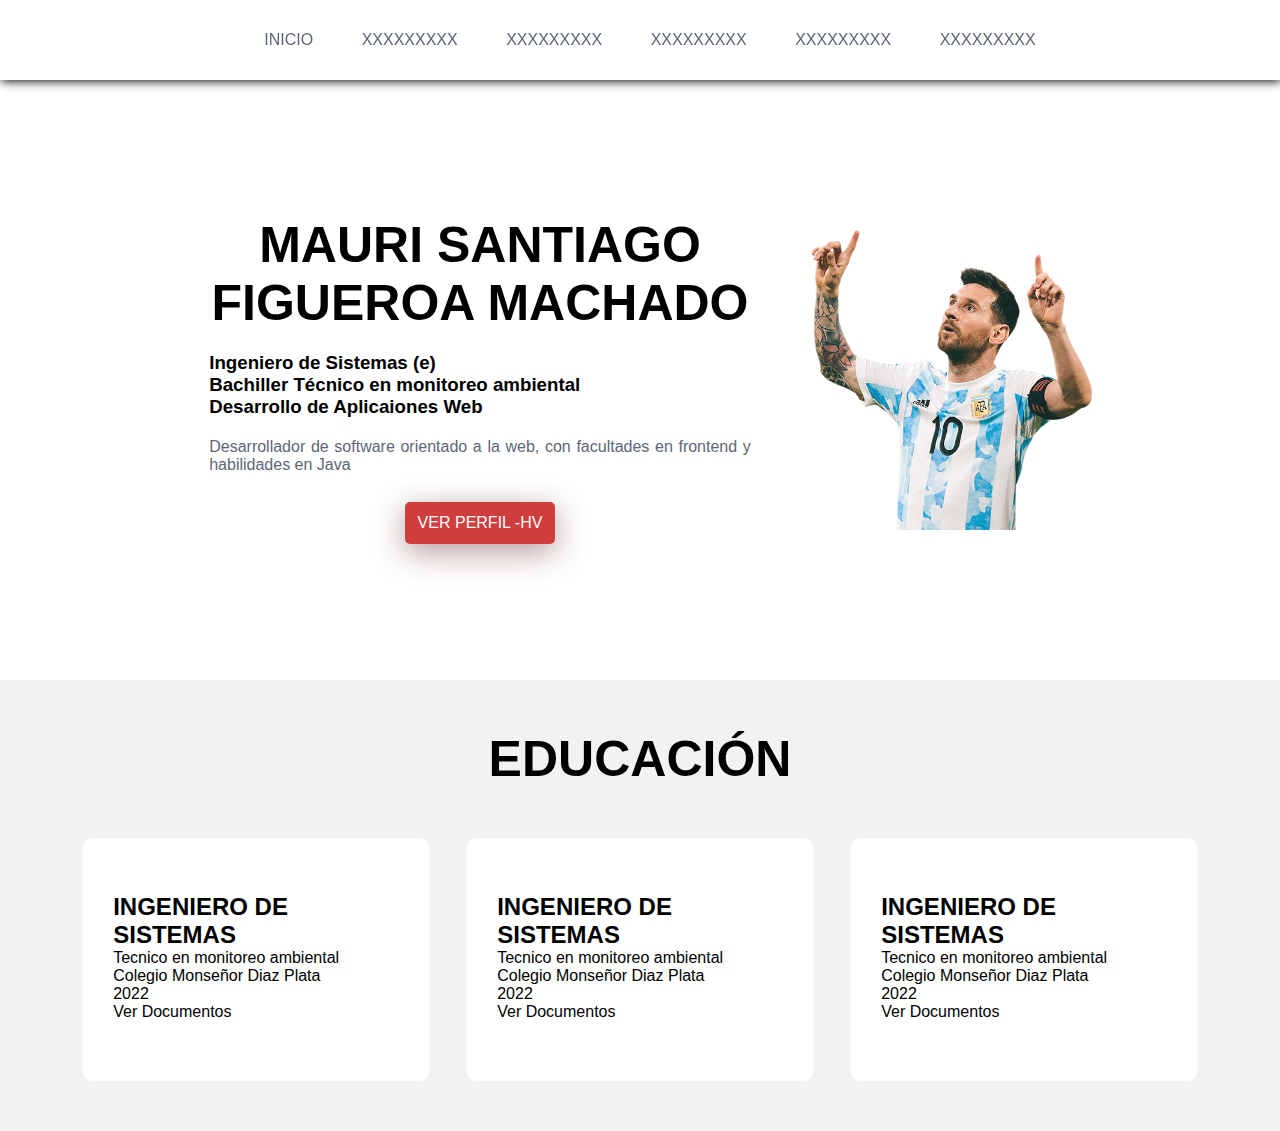
==== index.html @ 7d508437 "Modified index.html" ====
<!DOCTYPE html>
<html lang="en">

<head>
    <meta charset="UTF-8">
    <meta name="title" content="Hoja de vida, Curriculum Vitae, Santiago Figueroa, Perfil Profesional">
    <meta name="Keywords"
        content="Curriculum, Hoja de vida, CV, HV, perfil, Ingeniero de Sistemas, Developer, Desarrollador web">
    <meta name="description" content="Portal para conocer la hoja de vida del Ingeniero Santiago Figueroa">
    <link rel="author" href="https://www.linkedin.com/in/mauri-santiago-188aa72b7/">
    <link rel="stylesheet" href="css/style.css">
    <link rel="icon" href="img/messi.png" type="image/png">
    <title>Santiago Figueroa - Curriculum</title>
</head>

<body>
    <!-- BARRA DE NAVEGACIÓN  -->
    <header id="inicio">
        <nav>
            <section class="contenedor nav">
                <div class="enlaces-header">
                    <a href="#inicio">INICIO</a>
                    <a href="#">XXXXXXXXX</a>
                    <a href="#">XXXXXXXXX</a>
                    <a href="#">XXXXXXXXX</a>
                    <a href="#">XXXXXXXXX</a>
                    <a href="#">XXXXXXXXX</a>
                </div>
                <div class="hamburguer">

                </div>
            </section>
        </nav>
        <div class="contenedor">
            <section class="contenido-header">
                <section class="textos-header">
                    <h1>MAURI SANTIAGO FIGUEROA MACHADO</h1>
                    <div class="titulospro">
                        <h3>Ingeniero de Sistemas (e)</h3>
                        <h3>Bachiller Técnico en monitoreo ambiental</h3>
                        <h3>Desarrollo de Aplicaiones Web</h3>
                    </div>
                    <p>Desarrollador de software orientado a la web, con facultades en frontend y habilidades en Java
                    </p>
                    <a href="#" target="_blank">Ver perfil -HV</a>
                </section>
                <img src="img/messi.png" alt="foto de perfil">
            </section>
        </div>
    </header>
    <!-- SECTION EDUCATION -->
    <section id="educacion" class="educacion">
        <div class="contenedor">
            <div class="content-educacion">
                <div class="title">
                    <h1>EDUCACIÓN</h1>
                </div>
                <div class="articulo">
                    <i></i>
                    <h3>Ingeniero de Sistemas</h3>
                    <p>Tecnico en monitoreo ambiental</p>
                    <p>Colegio Monseñor Diaz Plata</p>
                    <p>2022</p>
                    <a href="#" target="_blank">Ver Documentos</a>
                </div>
                <div class="articulo">
                    <i></i>
                    <h3>Ingeniero de Sistemas</h3>
                    <p>Tecnico en monitoreo ambiental</p>
                    <p>Colegio Monseñor Diaz Plata</p>
                    <p>2022</p>
                    <a href="#" target="_blank">Ver Documentos</a>
                </div>
                <div class="articulo">
                    <i></i>
                    <h3>Ingeniero de Sistemas</h3>
                    <p>Tecnico en monitoreo ambiental</p>
                    <p>Colegio Monseñor Diaz Plata</p>
                    <p>2022</p>
                    <a href="#" target="_blank">Ver Documentos</a>
                </div>
            </div>
        </div>
    </section>
</body>

</html>
---- css/style.css ----
@import url('https://fonts.googleapis.com/css2?family=Roboto+Condensed:ital,wght@0,100..900;1,100..900&display=swap');
* {
    margin: 0;
    padding: 0;
    box-sizing: border-box;
}

body{
    font-family: 'Roboto', sans-serif;
}

h1{
    font-size: 50px;
}

.contenedor{
    width: 90%;
    max-width: 1400px;
    margin: auto;
    overflow: hidden;
}

header::before{
    content: "";
    display: block;
    margin-bottom: 80px;
}

/* ############################ MENÚ DE NAVEGACIÓN ######################## */
nav{
    width: 100%;
    height: 80px;
    background-color: #ffffff;
    border-bottom: 1px solid transparent;
    box-shadow: 1px 1px 10px 0 rgba(0, 0, .2);
    position: fixed;
    top: 0;
    z-index: 100;
}

.nav{
    display: flex;
    height: 80px;
    width: 100%;
    align-items: center;
}

.enlaces-header{
    font-weight: 300;
    margin: auto;
    transition: all ease-in-out .6s;
}

.nav .enlaces-header a{
    color: #5D6678;
    text-decoration: none;
    margin-left: 20px;
    padding: 12px;
    border-radius: 10px;
}

.nav .enlaces-header a:hover{
    color: #FFF;
    background-color: #d03d3d;
    border-color: #d03d3d;
    transition: all ease-in-out .6s;
}

.titulospro{
    text-align: left;
    margin: 20px 0;
}

.contenido-header{
    width: 80%;
    height: 600px;
    display: flex;
    justify-content: space-between;
    align-items: center;
    text-align: center;
    margin: 0 auto;
}

.contenido-header > img {
    width: 300px;
    height: 300px;
    animation: ease-in animacion 0.5s;
    margin-left: 50px;
}

@keyframes animacion{
    0%{
        transform: scale(0);
    }
    100%{
        transform: scale(1);
    }
}

.textos-header{
    margin: 0 0 0 30px;
}

.contenido-header p{
    font-weight: 300;
    margin-top: 14px;
    color: #5d6678;
    text-align: justify;
}

.contenido-header a{
    margin: 28px 0 0 0;
    width: 150px;
    display: inline-block;
    background-color: #d03d3d;
    text-align: center;
    color: white;
    padding: 12px 0;
    text-decoration: none;
    font-weight: 400;
    text-transform: uppercase;
    font-size: 16px;
    border-radius: 5px;
    box-shadow: 0 8px 32px rgba(97, 31, 31, 0.46); 
}

/* ############################ SECTION EDUCACIÓN ######################## */
.title{
    margin-top: 50px;
    display: block;
    width: 100%;
    text-align: center;
}

.educacion{
    background-color: #f2f2f2;
}

.content-educacion{
    display: flex;
    flex-wrap: wrap;
    margin-bottom: 50px;
    justify-content: space-around;
}

.articulo{
    width: 30%;
    background-color: #fff;
    margin-top: 50px;
    border-radius: 10px;
    padding: 45px 30px 60px 30px;
    transition: all ease-in-out .5s;
}

.articulo:hover{
    box-shadow: 0 4px 10px rgba(17, 29, 48, 26);
    color: #fff;
    background-color: #d03d3d;
    transition: .5s;
}

/* el signo > es para que aplique directamente al hijo [selector descentente hijo] */
.articulo > h3{
    font-size: 24px;
    margin-top: 10px;
    text-transform: uppercase;
}

.articulo > a{
    text-decoration: none;
    color : #000;
}

.articulo > a:hover{
    color: #fff;
    transition: .5s;
}
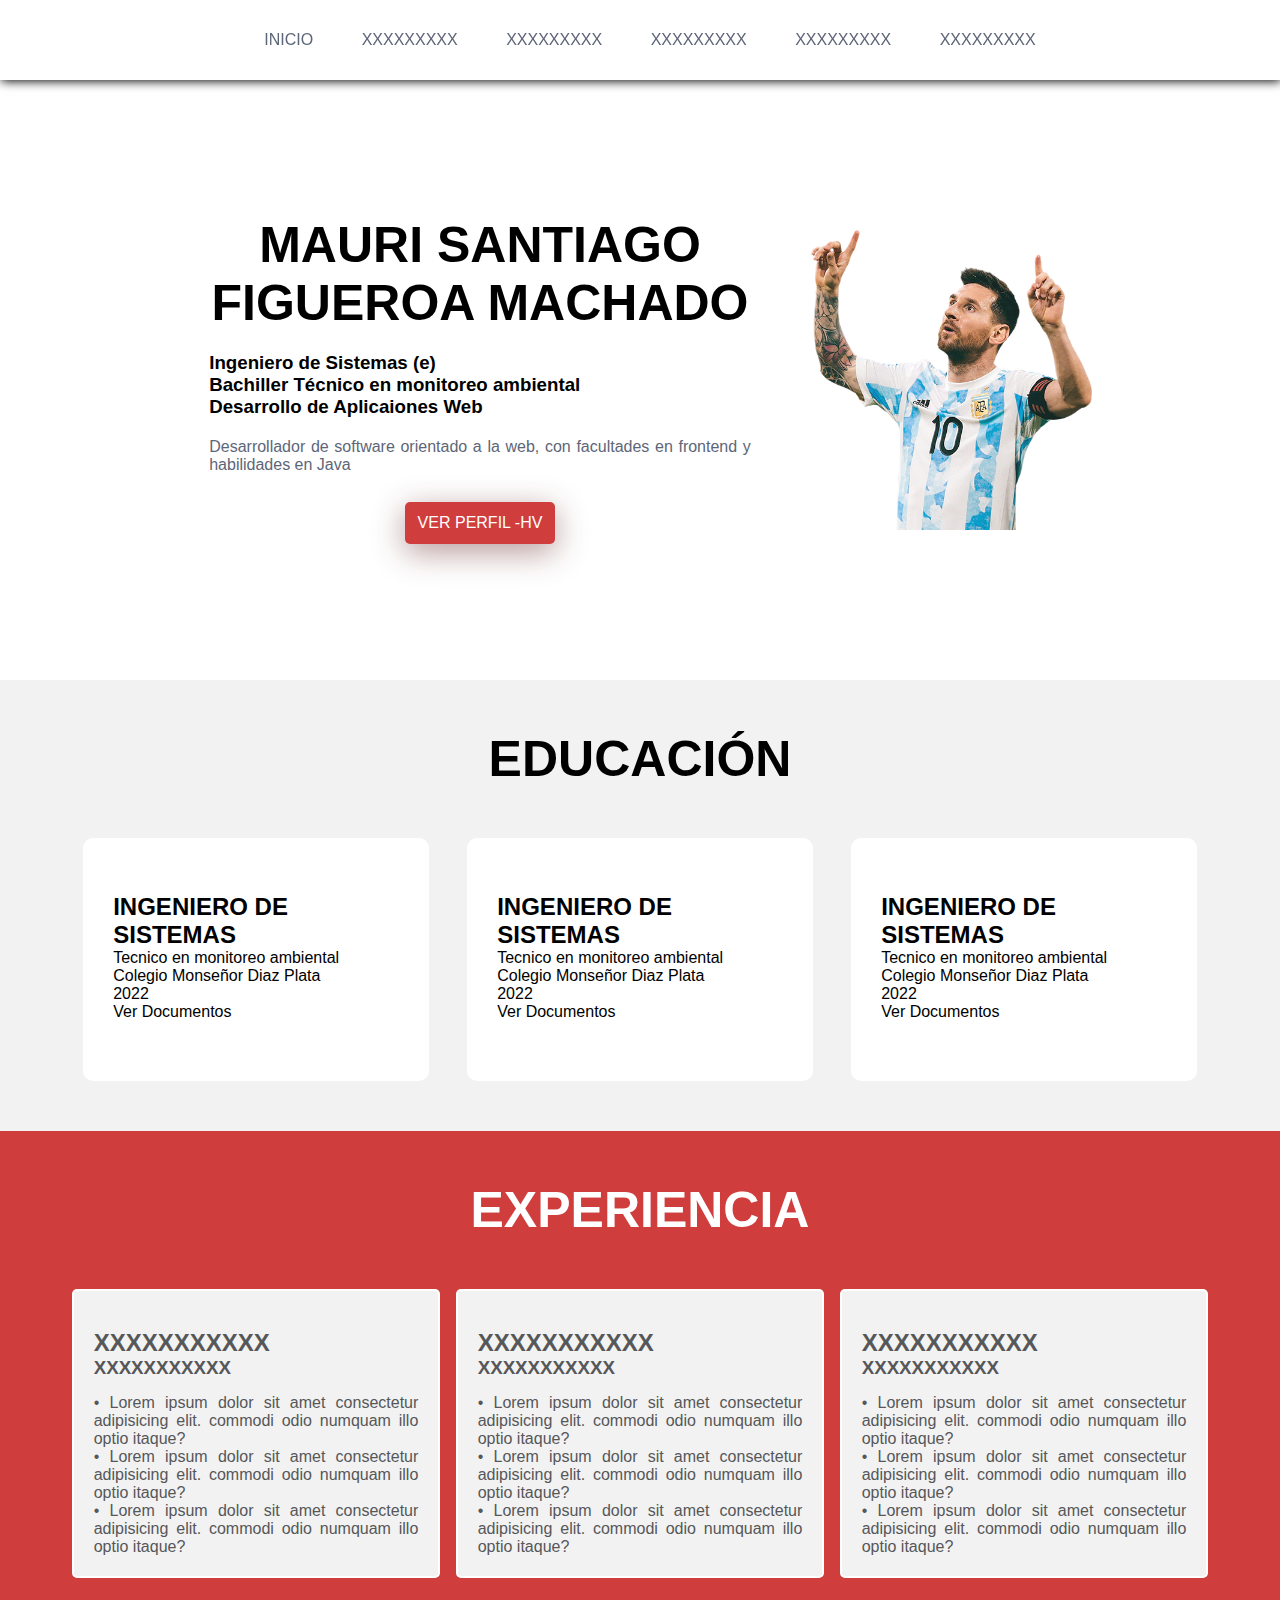
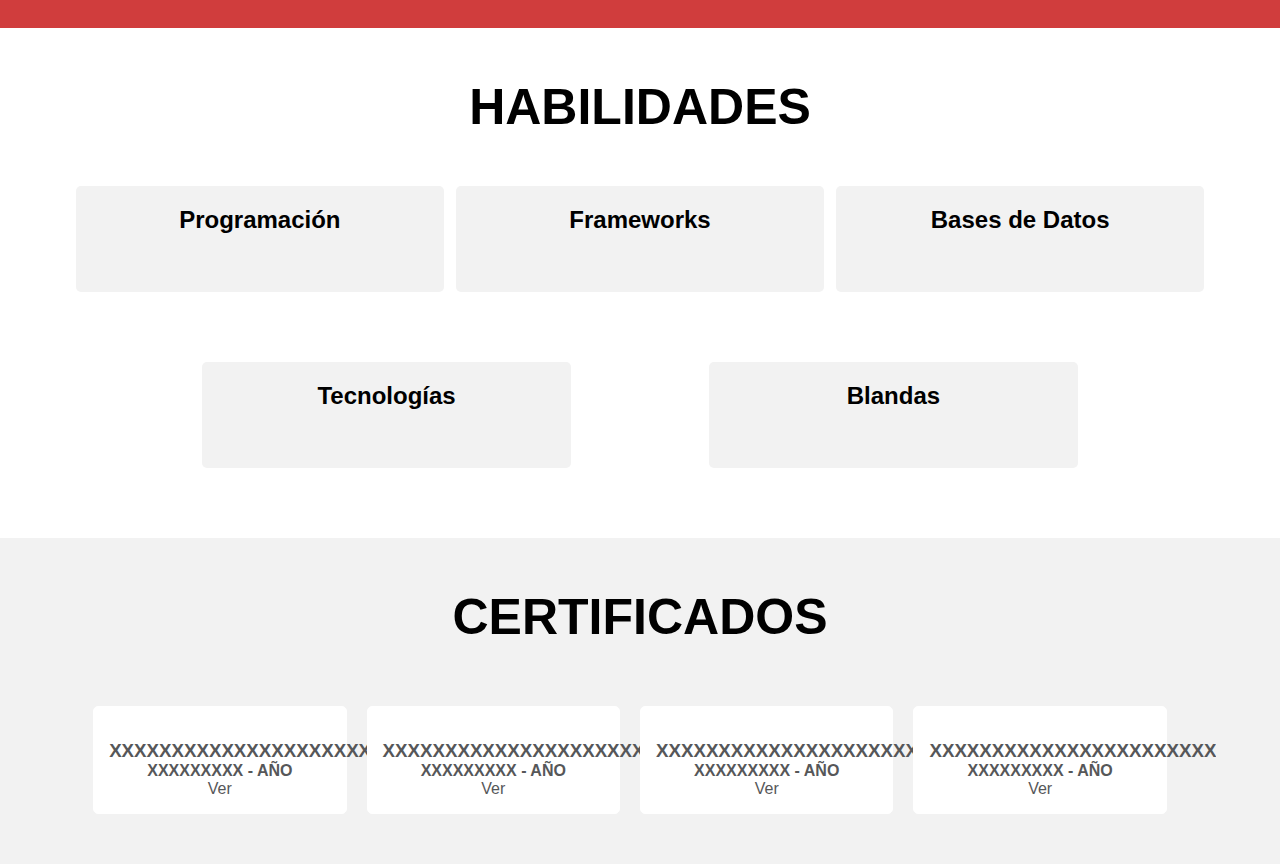
==== commit 98f736a9: "continuation index.html curriculum" ====
--- a/index.html
+++ b/index.html
@@ -9,7 +9,7 @@
     <meta name="description" content="Portal para conocer la hoja de vida del Ingeniero Santiago Figueroa">
     <link rel="author" href="https://www.linkedin.com/in/mauri-santiago-188aa72b7/">
     <link rel="stylesheet" href="css/style.css">
-    <link rel="icon" href="img/messi.png" type="image/png">
+    <link rel="icon" href="img/perfil.png" type="image/png">
     <title>Santiago Figueroa - Curriculum</title>
 </head>
 
@@ -82,6 +82,130 @@
             </div>
         </div>
     </section>
+
+
+    <!-- SECCIÓN EXPERIENCIA -->
+    <section class="experiencia" id="experiencia">
+        <div class="contenedor">
+            <div class="content-experience">
+                <div class="title">
+                    <h1>EXPERIENCIA</h1>
+                </div>
+                <div class="experience">
+                    <img src="" alt="">
+                    <h2>XXXXXXXXXXX</h2>
+                    <h3>XXXXXXXXXXX</h3>
+                    <p>• Lorem ipsum dolor sit amet consectetur adipisicing elit. commodi odio numquam illo optio
+                        itaque?</p>
+                    <p>• Lorem ipsum dolor sit amet consectetur adipisicing elit. commodi odio numquam illo optio
+                        itaque?</p>
+                    <p>• Lorem ipsum dolor sit amet consectetur adipisicing elit. commodi odio numquam illo optio
+                        itaque?</p>
+                </div>
+                <div class="experience">
+                    <img src="" alt="">
+                    <h2>XXXXXXXXXXX</h2>
+                    <h3>XXXXXXXXXXX</h3>
+                    <p>• Lorem ipsum dolor sit amet consectetur adipisicing elit. commodi odio numquam illo optio
+                        itaque?</p>
+                    <p>• Lorem ipsum dolor sit amet consectetur adipisicing elit. commodi odio numquam illo optio
+                        itaque?</p>
+                    <p>• Lorem ipsum dolor sit amet consectetur adipisicing elit. commodi odio numquam illo optio
+                        itaque?</p>
+                </div>
+                <div class="experience">
+                    <img src="" alt="">
+                    <h2>XXXXXXXXXXX</h2>
+                    <h3>XXXXXXXXXXX</h3>
+                    <p>• Lorem ipsum dolor sit amet consectetur adipisicing elit. commodi odio numquam illo optio
+                        itaque?</p>
+                    <p>• Lorem ipsum dolor sit amet consectetur adipisicing elit. commodi odio numquam illo optio
+                        itaque?</p>
+                    <p>• Lorem ipsum dolor sit amet consectetur adipisicing elit. commodi odio numquam illo optio
+                        itaque?</p>
+                </div>
+            </div>
+        </div>
+    </section>
+    <!-- SECCIÓN HABILIDADES -->
+    <section id="habilidades" class="habilidades">
+        <div class="contenedor">
+            <div class="title">
+                <h1>HABILIDADES</h1>
+            </div>
+            <div class="content-skills">
+                <div class="skills">
+                    <h2>Programación</h2>
+                    <img src="" alt="" title="" class="softskills">
+                    <img src="" alt="" title="" class="softskills">
+                    <img src="" alt="" title="" class="softskills">
+                    <img src="" alt="" title="" class="softskills">
+                </div>
+                <div class="skills">
+                    <h2>Frameworks</h2>
+                    <img src="" alt="" title="" class="softskills">
+                    <img src="" alt="" title="" class="softskills">
+                    <img src="" alt="" title="" class="softskills">
+                    <img src="" alt="" title="" class="softskills">
+                </div>
+                <div class="skills">
+                    <h2>Bases de Datos</h2>
+                    <img src="" alt="" title="" class="softskills">
+                    <img src="" alt="" title="" class="softskills">
+                    <img src="" alt="" title="" class="softskills">
+                    <img src="" alt="" title="" class="softskills">
+                </div>
+                <div class="skills">
+                    <h2>Tecnologías</h2>
+                    <img src="" alt="" title="" class="softskills">
+                    <img src="" alt="" title="" class="softskills">
+                    <img src="" alt="" title="" class="softskills">
+                    <img src="" alt="" title="" class="softskills">
+                </div>
+                <div class="skills">
+                    <h2>Blandas</h2>
+                    <img src="" alt="" title="" class="softskills">
+                    <img src="" alt="" title="" class="softskills">
+                    <img src="" alt="" title="" class="softskills">
+                    <img src="" alt="" title="" class="softskills">
+                </div>
+            </div>
+        </div>
+    </section>
+    <!-- SECCIÓN CERTIFICADOS -->
+    <section id="certificados" class="certificados">
+        <div class="contenedor">
+            <div class="title">
+                <h1>CERTIFICADOS</h1>
+            </div>
+            <div class="content-certificados">
+                <div class="certificate">
+                    <img src="" alt="">
+                    <h3>XXXXXXXXXXXXXXXXXXXXXXXX</h3>
+                    <h4>XXXXXXXXX - AÑO</h4>
+                    <a href="" target="_blank">Ver</a>
+                </div>
+                <div class="certificate">
+                    <img src="" alt="">
+                    <h3>XXXXXXXXXXXXXXXXXXXXXXXX</h3>
+                    <h4>XXXXXXXXX - AÑO</h4>
+                    <a href="" target="_blank">Ver</a>
+                </div>
+                <div class="certificate">
+                    <img src="" alt="">
+                    <h3>XXXXXXXXXXXXXXXXXXXXXXXX</h3>
+                    <h4>XXXXXXXXX - AÑO</h4>
+                    <a href="" target="_blank">Ver</a>
+                </div>
+                <div class="certificate">
+                    <img src="" alt="">
+                    <h3>XXXXXXXXXXXXXXXXXXXXXXXX</h3>
+                    <h4>XXXXXXXXX - AÑO</h4>
+                    <a href="" target="_blank">Ver</a>
+                </div>
+            </div>
+        </div>
+    </section>
 </body>
 
 </html>--- a/css/style.css
+++ b/css/style.css
@@ -174,4 +174,140 @@
 .articulo > a:hover{
     color: #fff;
     transition: .5s;
+}
+
+
+/* ################################## EXPERIENCIA ################################## */
+.experiencia {
+    background-color: #d03d3d;
+    color: #fff;
+}
+
+.content-experience{
+    display: flex;
+    flex-wrap: wrap;
+    margin-bottom: 50px;
+    justify-content: space-around;
+}
+
+.experience {
+    width: 32%;
+    border: 2px solid #fff;
+    border-radius: 5px;
+    background-color: #f2f2f2;
+    color: #565759;
+    margin-top: 50px;
+    padding: 20px;
+}
+
+.experience:hover {
+    box-shadow: 0 4px 10px rgba(17, 29, 48, .26);
+}
+
+.experience img {
+    height: 70px;
+    width: auto;
+}
+
+.experience p {
+    text-align: justify;
+}
+
+.experience h3 {
+    margin-bottom: 15px;
+}
+
+
+/* ################################## SKILLS ################################## */
+.content-skills {
+    display: flex; 
+    flex-wrap: wrap; 
+    margin-top: 50px;
+    justify-content: space-evenly; 
+}
+.skills {
+    width: 32%;
+    margin-bottom: 70px;
+    transition: 0.5s;
+    text-align: center;
+    background-color: #f2f2f2;
+    padding: 20px;
+    border-radius: 5px;
+}
+
+.skills h2 {
+    margin-bottom: 20px;
+    color: black;     
+}
+
+.skills img {
+    width: auto;
+    height: 60px;
+    margin-top: 20px;
+    cursor: pointer;
+    margin: 0 5px;
+    padding: 5px;
+    color: #565759;
+}
+
+.skills img.softskills {
+    height: 68px;
+}
+
+.skills img:hover {
+    transition-duration: .7s;
+    transform: rotate(360deg);
+}
+
+.skills:hover {
+    box-shadow: 0 4px 10px rgba(17, 29, 48, .26);
+    color: #fff;
+    background: #d03d3d;
+    transition: .5s;
+}
+
+/* ################################## CERTIFICADOS ################################## */
+.certificados {
+    background: #f2f2f2;
+    /* padding: 0 100px; */
+}
+
+.content-certificados {
+    display: flex;
+    flex-wrap: wrap;
+    justify-content: center;
+    padding: 30px 0;
+}
+
+.certificate {
+    background-color: #fff;
+    border: 1px solid #fff;
+    border-radius: 5px;
+    width: 22%;
+    padding: 15px;
+    color: #565759;
+    margin: 30px 20px 20px 0;
+    text-align: center;
+}
+
+.certificate img {
+    height: 100px;
+    width: auto;
+    border-radius: 5px;
+}
+
+.certificate:hover {
+    box-shadow: 0 4px 10px rgba(17, 29, 48, .26);
+    color: #fff;
+    background: #d03d3d;
+    transition: .5s;    
+}
+
+.certificate a {
+    text-decoration: none;
+    color: #565759;
+}
+
+.certificate a:hover {
+    color: #fff;
 }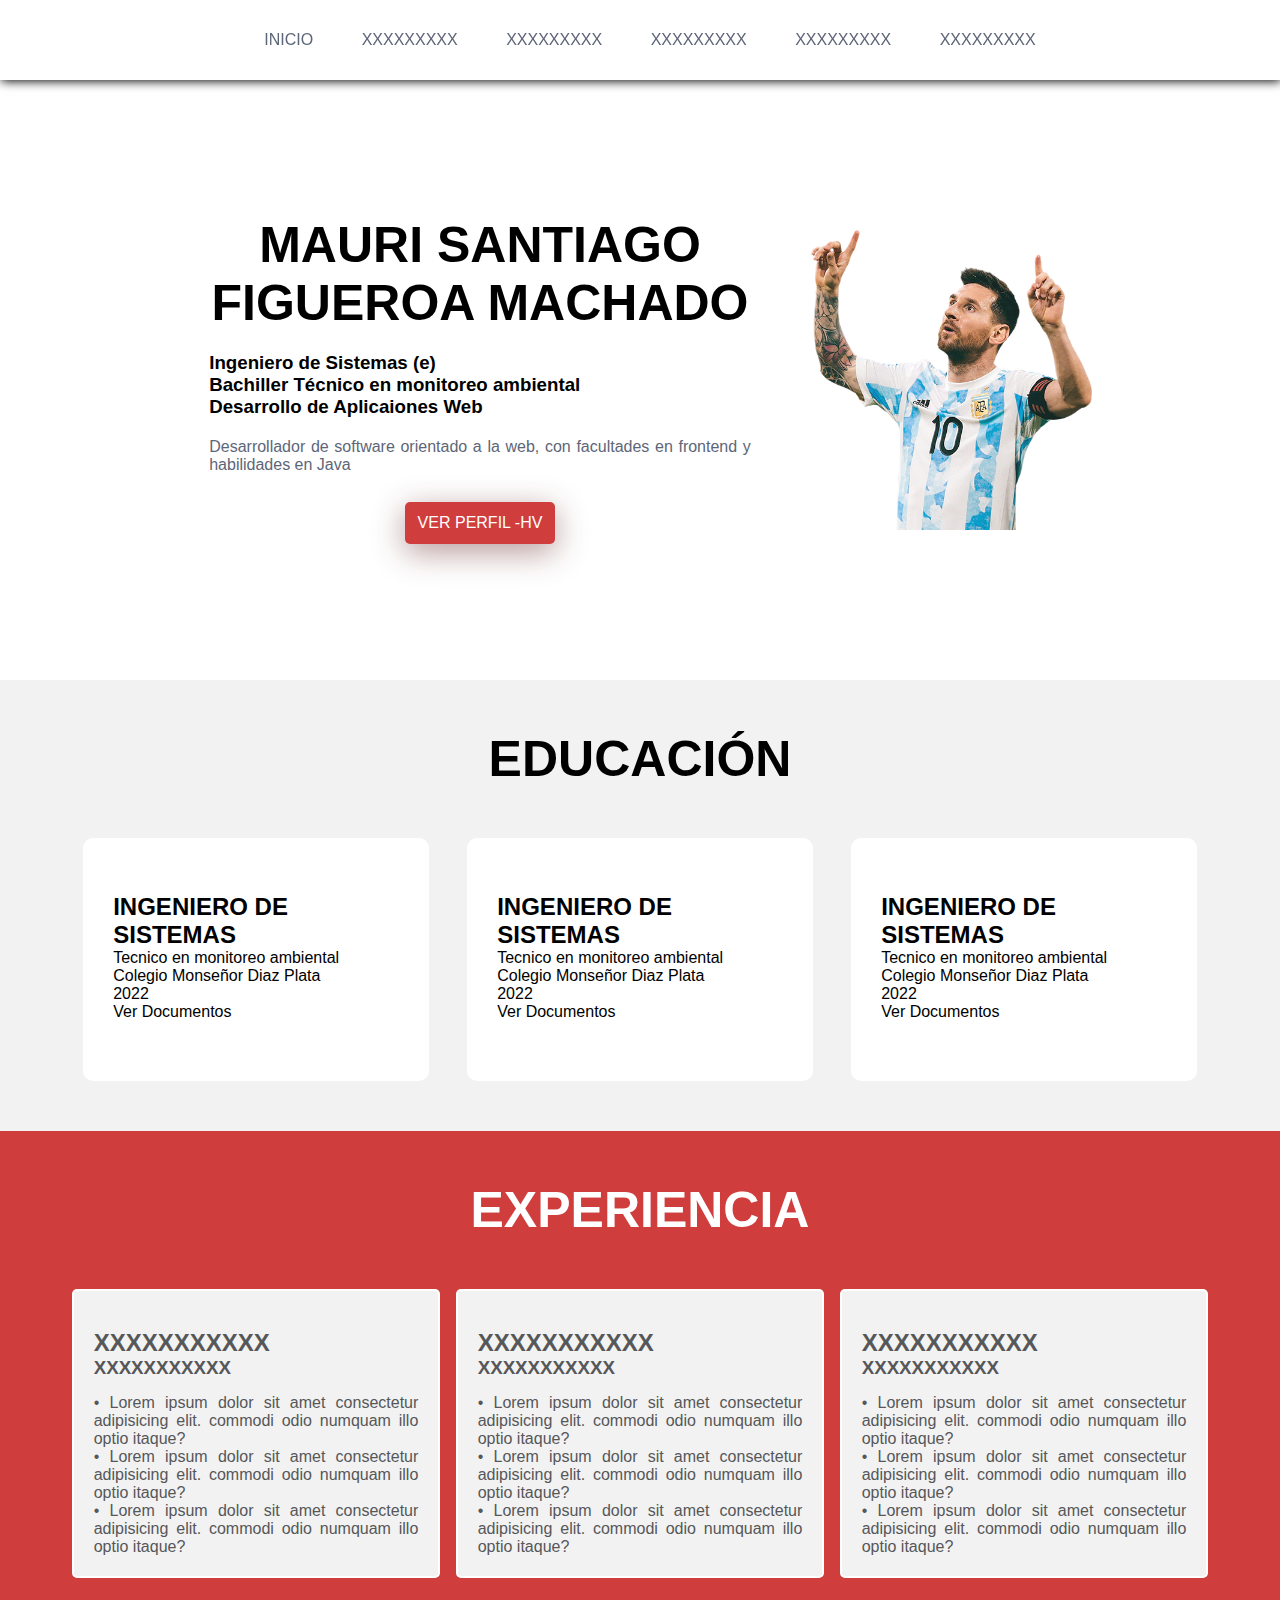
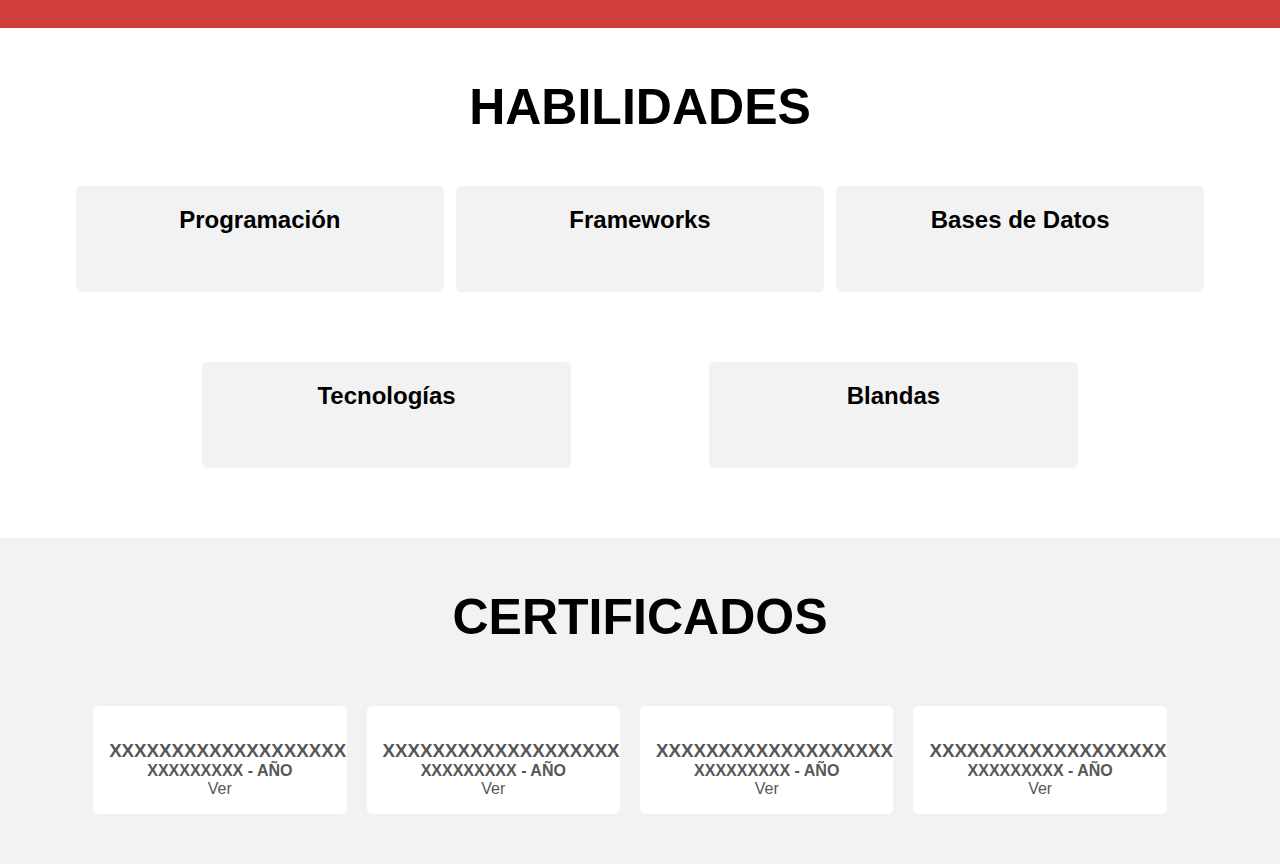
==== commit b7ac5760: "correction index.html" ====
--- a/index.html
+++ b/index.html
@@ -8,6 +8,8 @@
         content="Curriculum, Hoja de vida, CV, HV, perfil, Ingeniero de Sistemas, Developer, Desarrollador web">
     <meta name="description" content="Portal para conocer la hoja de vida del Ingeniero Santiago Figueroa">
     <link rel="author" href="https://www.linkedin.com/in/mauri-santiago-188aa72b7/">
+    <meta name="viewport" content="width=device-width, initial-scale=1.0">
+
     <link rel="stylesheet" href="css/style.css">
     <link rel="icon" href="img/perfil.png" type="image/png">
     <title>Santiago Figueroa - Curriculum</title>
@@ -27,7 +29,7 @@
                     <a href="#">XXXXXXXXX</a>
                 </div>
                 <div class="hamburguer">
-
+                    <i class="fa-solid fa-bars"></i>
                 </div>
             </section>
         </nav>
@@ -36,9 +38,9 @@
                 <section class="textos-header">
                     <h1>MAURI SANTIAGO FIGUEROA MACHADO</h1>
                     <div class="titulospro">
-                        <h3>Ingeniero de Sistemas (e)</h3>
-                        <h3>Bachiller Técnico en monitoreo ambiental</h3>
-                        <h3>Desarrollo de Aplicaiones Web</h3>
+                        <h3><i class="fa-solid fa-circle-check"></i>     Ingeniero de Sistemas (e)</h3>
+                        <h3><i class="fa-solid fa-circle-check"></i>     Bachiller Técnico en monitoreo ambiental</h3>
+                        <h3><i class="fa-solid fa-circle-check"></i>     Desarrollo de Aplicaiones Web</h3>
                     </div>
                     <p>Desarrollador de software orientado a la web, con facultades en frontend y habilidades en Java
                     </p>
@@ -177,35 +179,38 @@
         <div class="contenedor">
             <div class="title">
                 <h1>CERTIFICADOS</h1>
-            </div>
+            </div>            
             <div class="content-certificados">
                 <div class="certificate">
                     <img src="" alt="">
-                    <h3>XXXXXXXXXXXXXXXXXXXXXXXX</h3>
-                    <h4>XXXXXXXXX - AÑO</h4>
-                    <a href="" target="_blank">Ver</a>
-                </div>
-                <div class="certificate">
-                    <img src="" alt="">
-                    <h3>XXXXXXXXXXXXXXXXXXXXXXXX</h3>
-                    <h4>XXXXXXXXX - AÑO</h4>
-                    <a href="" target="_blank">Ver</a>
-                </div>
-                <div class="certificate">
-                    <img src="" alt="">
-                    <h3>XXXXXXXXXXXXXXXXXXXXXXXX</h3>
-                    <h4>XXXXXXXXX - AÑO</h4>
-                    <a href="" target="_blank">Ver</a>
-                </div>
-                <div class="certificate">
-                    <img src="" alt="">
-                    <h3>XXXXXXXXXXXXXXXXXXXXXXXX</h3>
-                    <h4>XXXXXXXXX - AÑO</h4>
-                    <a href="" target="_blank">Ver</a>
-                </div>
-            </div>
-        </div>
-    </section>
+                    <h3>XXXXXXXXXXXXXXXXXXX</h3>
+                    <h4>XXXXXXXXX - AÑO</h4>
+                    <a href="" target="_blank">Ver</a>
+                </div>
+                <div class="certificate">
+                    <img src="" alt="">
+                    <h3>XXXXXXXXXXXXXXXXXXX</h3>
+                    <h4>XXXXXXXXX - AÑO</h4>
+                    <a href="" target="_blank">Ver</a>
+                </div>
+                <div class="certificate">
+                    <img src="" alt="">
+                    <h3>XXXXXXXXXXXXXXXXXXX</h3>
+                    <h4>XXXXXXXXX - AÑO</h4>
+                    <a href="" target="_blank">Ver</a>
+                </div>
+                <div class="certificate">
+                    <img src="" alt="">
+                    <h3>XXXXXXXXXXXXXXXXXXX</h3>
+                    <h4>XXXXXXXXX - AÑO</h4>
+                    <a href="" target="_blank">Ver</a>
+                </div>
+            </div>
+        </div>
+    </section>
+
+    <script src="https://kit.fontawesome.com/2739a6b5b8.js" crossorigin="anonymous"></script>
+    <script src="js/main.js"></script>
 </body>
 
 </html>--- a/css/style.css
+++ b/css/style.css
@@ -1,33 +1,34 @@
 @import url('https://fonts.googleapis.com/css2?family=Roboto+Condensed:ital,wght@0,100..900;1,100..900&display=swap');
+
 * {
     margin: 0;
     padding: 0;
     box-sizing: border-box;
 }
 
-body{
+body {
     font-family: 'Roboto', sans-serif;
 }
 
-h1{
+h1 {
     font-size: 50px;
 }
 
-.contenedor{
+.contenedor {
     width: 90%;
     max-width: 1400px;
     margin: auto;
     overflow: hidden;
 }
 
-header::before{
+header::before {
     content: "";
     display: block;
     margin-bottom: 80px;
 }
 
 /* ############################ MENÚ DE NAVEGACIÓN ######################## */
-nav{
+nav {
     width: 100%;
     height: 80px;
     background-color: #ffffff;
@@ -38,20 +39,20 @@
     z-index: 100;
 }
 
-.nav{
+.nav {
     display: flex;
     height: 80px;
     width: 100%;
     align-items: center;
 }
 
-.enlaces-header{
+.enlaces-header {
     font-weight: 300;
     margin: auto;
     transition: all ease-in-out .6s;
 }
 
-.nav .enlaces-header a{
+.nav .enlaces-header a {
     color: #5D6678;
     text-decoration: none;
     margin-left: 20px;
@@ -59,19 +60,36 @@
     border-radius: 10px;
 }
 
-.nav .enlaces-header a:hover{
+.nav .enlaces-header a:hover {
     color: #FFF;
     background-color: #d03d3d;
     border-color: #d03d3d;
     transition: all ease-in-out .6s;
 }
 
-.titulospro{
+.hamburguer {
+    width: 80px;
+    height: 20px 0;
+    display: none;
+    text-align: center;
+    z-index: 100;
+    cursor: pointer;
+    transition: color .5s ease-in;
+}
+
+.hamburguer>i {
+    font-size: 25px;
+    line-height: 80px;
+    color: #d03d3d;
+
+}
+
+.titulospro {
     text-align: left;
     margin: 20px 0;
 }
 
-.contenido-header{
+.contenido-header {
     width: 80%;
     height: 600px;
     display: flex;
@@ -81,34 +99,35 @@
     margin: 0 auto;
 }
 
-.contenido-header > img {
+.contenido-header>img {
     width: 300px;
     height: 300px;
     animation: ease-in animacion 0.5s;
     margin-left: 50px;
 }
 
-@keyframes animacion{
-    0%{
+@keyframes animacion {
+    0% {
         transform: scale(0);
     }
-    100%{
+
+    100% {
         transform: scale(1);
     }
 }
 
-.textos-header{
+.textos-header {
     margin: 0 0 0 30px;
 }
 
-.contenido-header p{
+.contenido-header p {
     font-weight: 300;
     margin-top: 14px;
     color: #5d6678;
     text-align: justify;
 }
 
-.contenido-header a{
+.contenido-header a {
     margin: 28px 0 0 0;
     width: 150px;
     display: inline-block;
@@ -121,29 +140,29 @@
     text-transform: uppercase;
     font-size: 16px;
     border-radius: 5px;
-    box-shadow: 0 8px 32px rgba(97, 31, 31, 0.46); 
+    box-shadow: 0 8px 32px rgba(97, 31, 31, 0.46);
 }
 
 /* ############################ SECTION EDUCACIÓN ######################## */
-.title{
+.title {
     margin-top: 50px;
     display: block;
     width: 100%;
     text-align: center;
 }
 
-.educacion{
+.educacion {
     background-color: #f2f2f2;
 }
 
-.content-educacion{
+.content-educacion {
     display: flex;
     flex-wrap: wrap;
     margin-bottom: 50px;
     justify-content: space-around;
 }
 
-.articulo{
+.articulo {
     width: 30%;
     background-color: #fff;
     margin-top: 50px;
@@ -152,7 +171,7 @@
     transition: all ease-in-out .5s;
 }
 
-.articulo:hover{
+.articulo:hover {
     box-shadow: 0 4px 10px rgba(17, 29, 48, 26);
     color: #fff;
     background-color: #d03d3d;
@@ -160,18 +179,18 @@
 }
 
 /* el signo > es para que aplique directamente al hijo [selector descentente hijo] */
-.articulo > h3{
+.articulo>h3 {
     font-size: 24px;
     margin-top: 10px;
     text-transform: uppercase;
 }
 
-.articulo > a{
+.articulo>a {
     text-decoration: none;
-    color : #000;
-}
-
-.articulo > a:hover{
+    color: #000;
+}
+
+.articulo>a:hover {
     color: #fff;
     transition: .5s;
 }
@@ -183,7 +202,7 @@
     color: #fff;
 }
 
-.content-experience{
+.content-experience {
     display: flex;
     flex-wrap: wrap;
     margin-bottom: 50px;
@@ -220,11 +239,12 @@
 
 /* ################################## SKILLS ################################## */
 .content-skills {
-    display: flex; 
-    flex-wrap: wrap; 
+    display: flex;
+    flex-wrap: wrap;
     margin-top: 50px;
-    justify-content: space-evenly; 
-}
+    justify-content: space-evenly;
+}
+
 .skills {
     width: 32%;
     margin-bottom: 70px;
@@ -237,7 +257,7 @@
 
 .skills h2 {
     margin-bottom: 20px;
-    color: black;     
+    color: black;
 }
 
 .skills img {
@@ -300,7 +320,7 @@
     box-shadow: 0 4px 10px rgba(17, 29, 48, .26);
     color: #fff;
     background: #d03d3d;
-    transition: .5s;    
+    transition: .5s;
 }
 
 .certificate a {
@@ -310,4 +330,81 @@
 
 .certificate a:hover {
     color: #fff;
+}
+
+
+/* ############################ MEDIA QUERYS ######################## */
+
+@media screen and (max-width:600px) {
+    h1 {
+        font-size: 25px;
+    }
+
+    .contenido-header {
+        width: 100%;
+        height: 560px;
+    }
+    .contenido-header > img {
+        width: 120px;
+        height: 120px;
+        animation: ease-in animacion 0.5s;
+        margin: 20px 0;
+    }
+    .articulo, .experience, .certificate, .skills {
+        width: 90%;
+    }
+
+    .skills {
+        margin-bottom: 20px;
+    }
+
+    .articulo, .experience, .content-skills {
+        margin-top: 20px;
+    }
+    .content-skills {
+        margin-bottom: 20px;
+    }
+
+    .content-certificados {
+        padding: 0;
+        margin-bottom: 20px;
+    }
+
+    .enlaces-header {
+        position: fixed;
+        background-color: #333;
+        top: 0;
+        right: 0;
+        width: 100%;
+        height: 100vh;
+        display: flex;
+        align-items: center;
+        flex-direction: column;
+        clip-path: circle(0.0 at 0 0);
+
+    }
+
+    .nav .hamburgueropen{
+        clip-path: circle(150% at 0 0);
+    }
+
+    .nav .enlaces-header a {
+        color: #fff;
+        background-color: #3779c5;
+        text-transform: uppercase;
+        font-weight: 800;
+        margin-top: 20px;
+        width: 50%;
+        text-align: center;
+    }
+
+    .nav .enlaces-header a:hover {
+        color: var(--color);
+        background-color: #fff;
+    }
+
+    .hamburguer {
+        display: block;
+    }
+
 }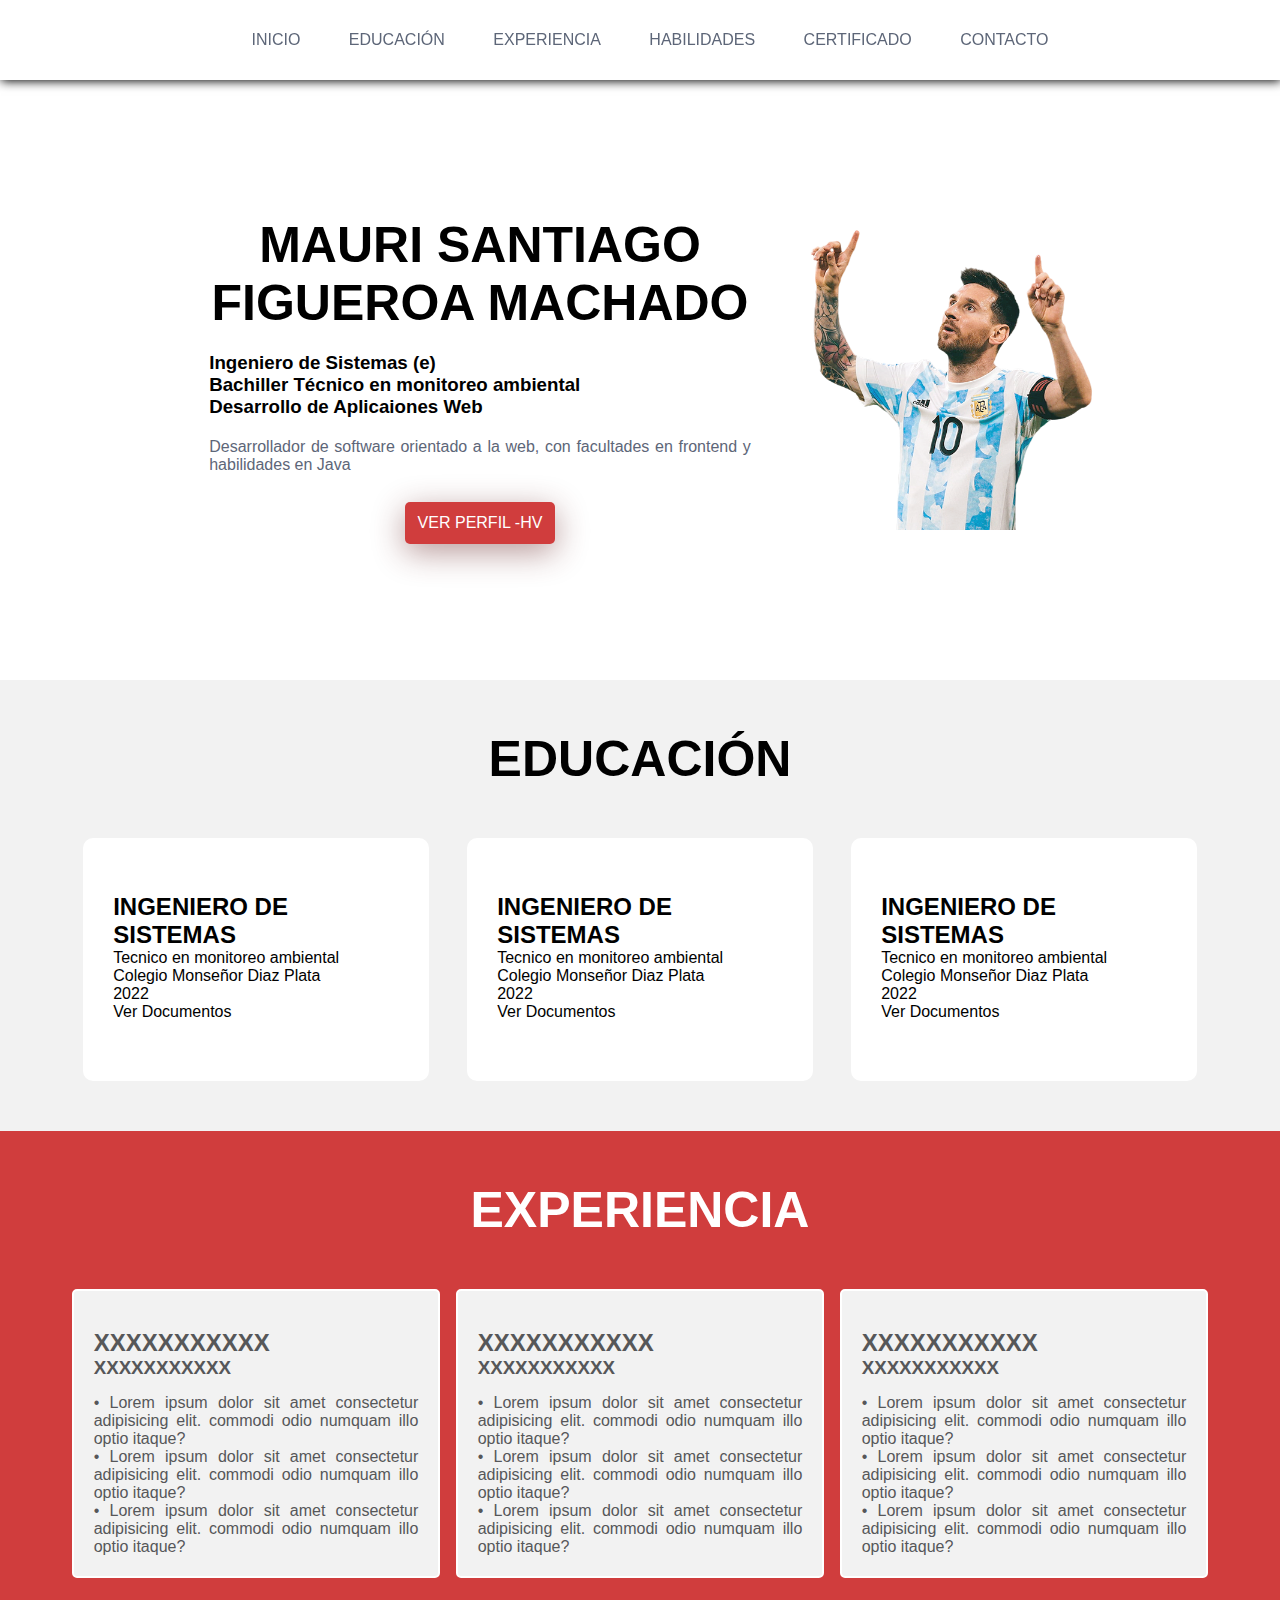
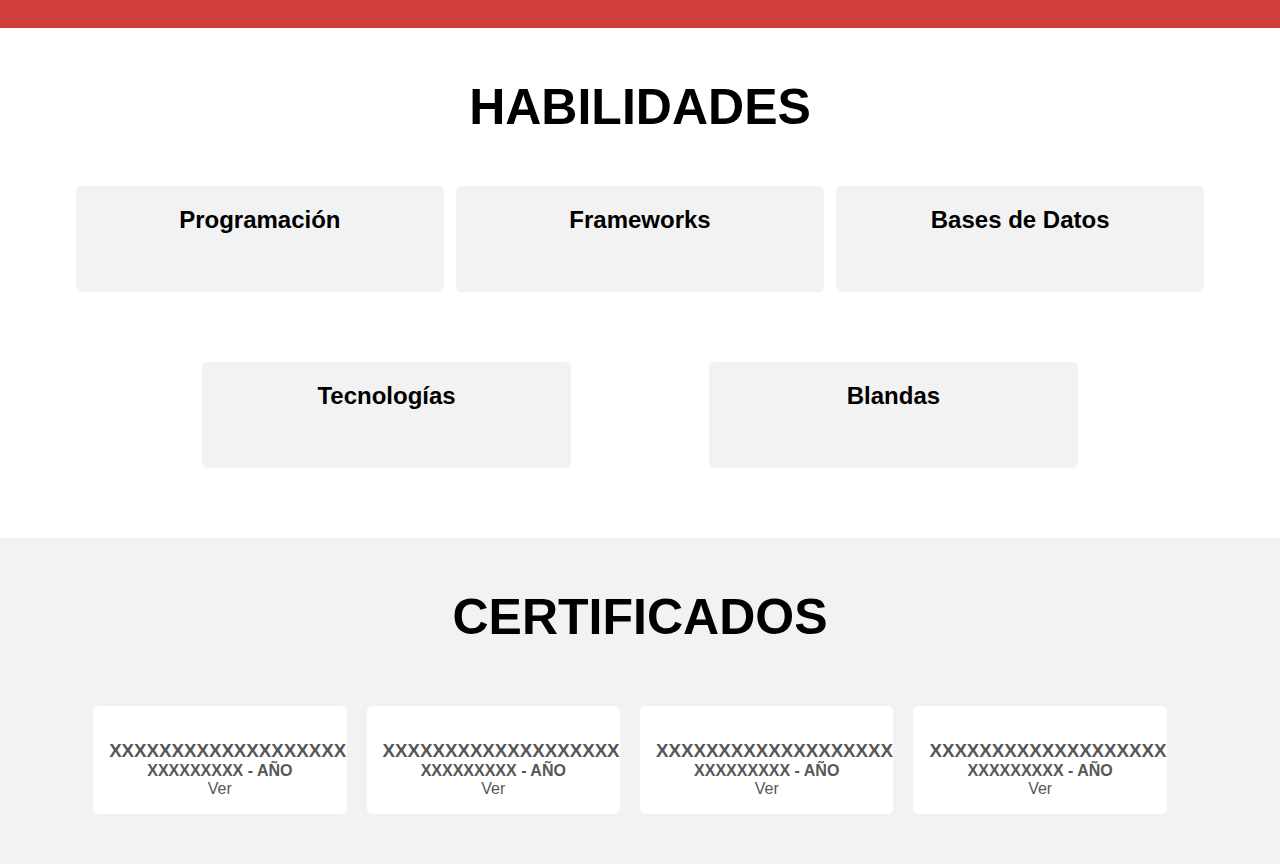
==== commit 52816cba: "modified nav html" ====
--- a/index.html
+++ b/index.html
@@ -22,11 +22,11 @@
             <section class="contenedor nav">
                 <div class="enlaces-header">
                     <a href="#inicio">INICIO</a>
-                    <a href="#">XXXXXXXXX</a>
-                    <a href="#">XXXXXXXXX</a>
-                    <a href="#">XXXXXXXXX</a>
-                    <a href="#">XXXXXXXXX</a>
-                    <a href="#">XXXXXXXXX</a>
+                    <a href="#educacion">EDUCACIÓN</a>
+                    <a href="#experiencia">EXPERIENCIA</a>
+                    <a href="#habilidades">HABILIDADES</a>
+                    <a href="#certificado">CERTIFICADO</a>
+                    <a href="#contacto">CONTACTO</a>
                 </div>
                 <div class="hamburguer">
                     <i class="fa-solid fa-bars"></i>
--- a/css/style.css
+++ b/css/style.css
@@ -372,7 +372,7 @@
 
     .enlaces-header {
         position: fixed;
-        background-color: #333;
+        background-color: #d03d3d;
         top: 0;
         right: 0;
         width: 100%;
@@ -390,7 +390,7 @@
 
     .nav .enlaces-header a {
         color: #fff;
-        background-color: #3779c5;
+        background-color: #cf6c6c;
         text-transform: uppercase;
         font-weight: 800;
         margin-top: 20px;
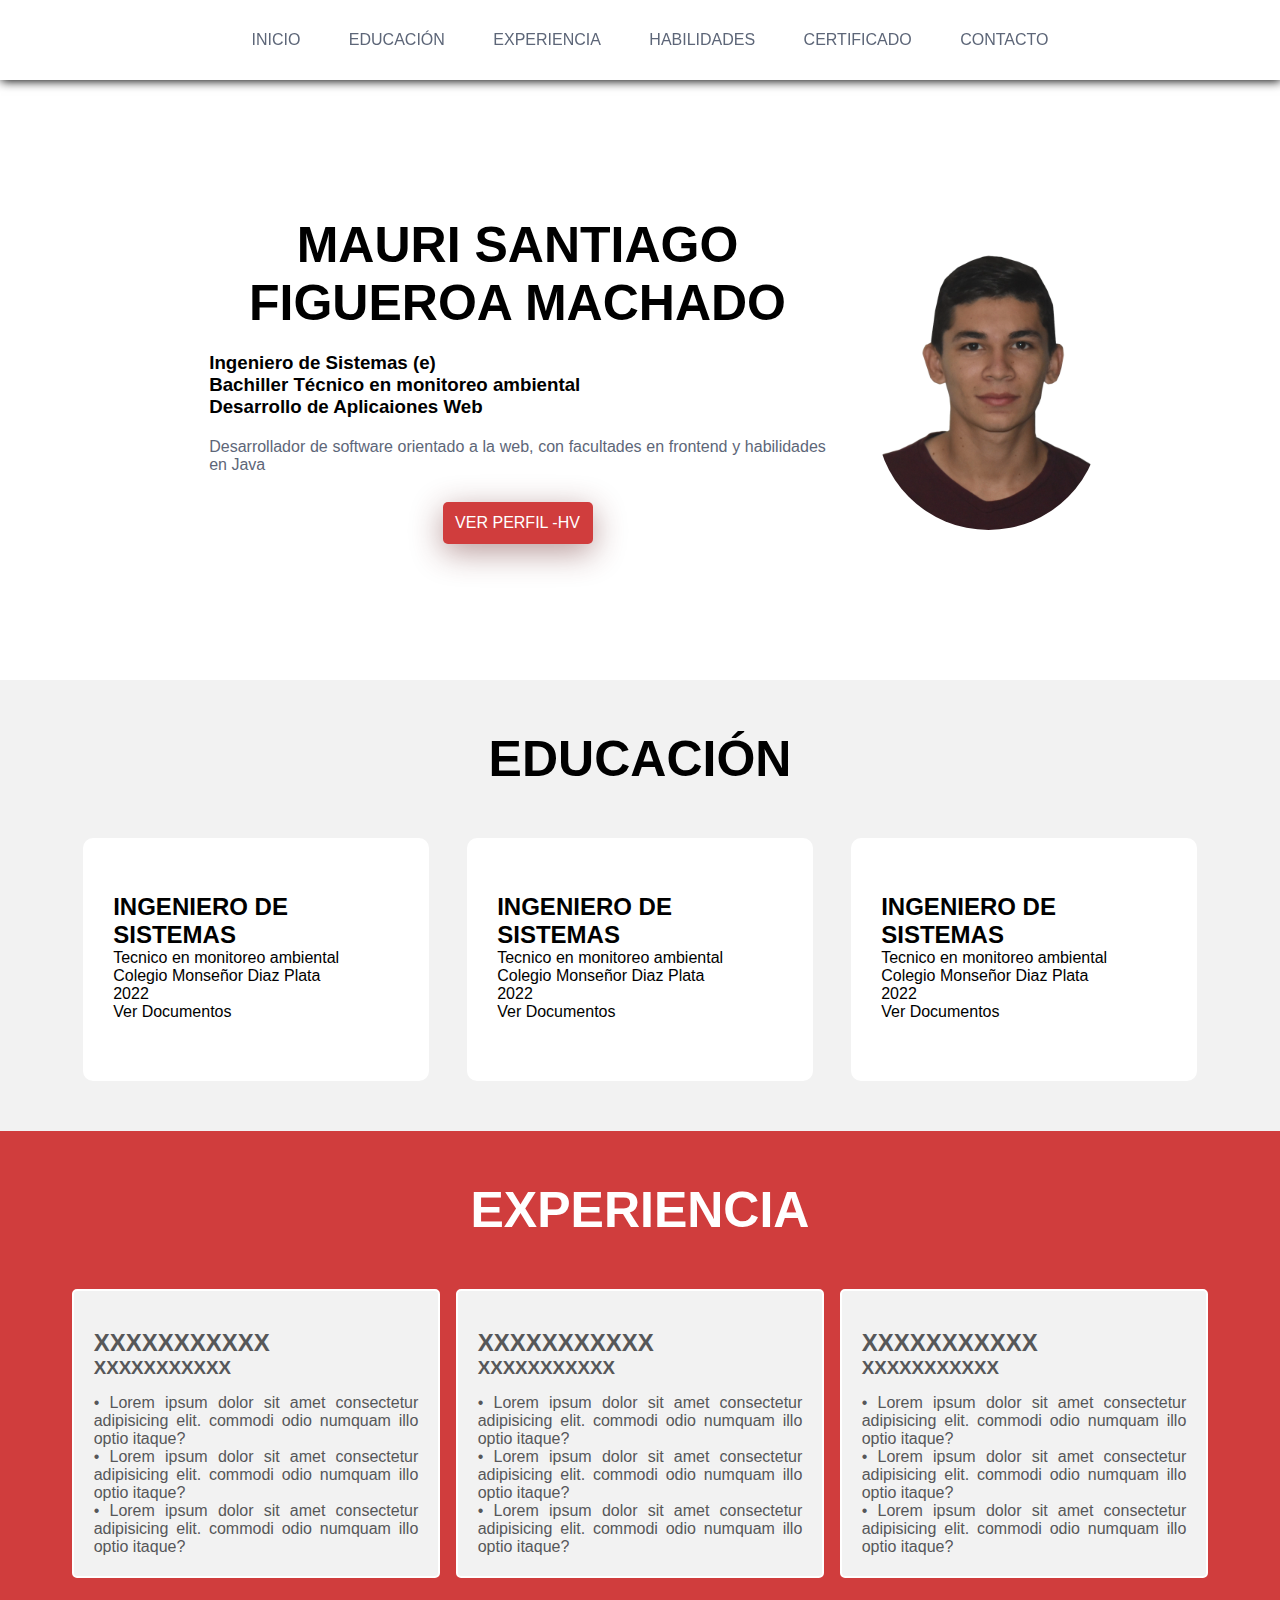
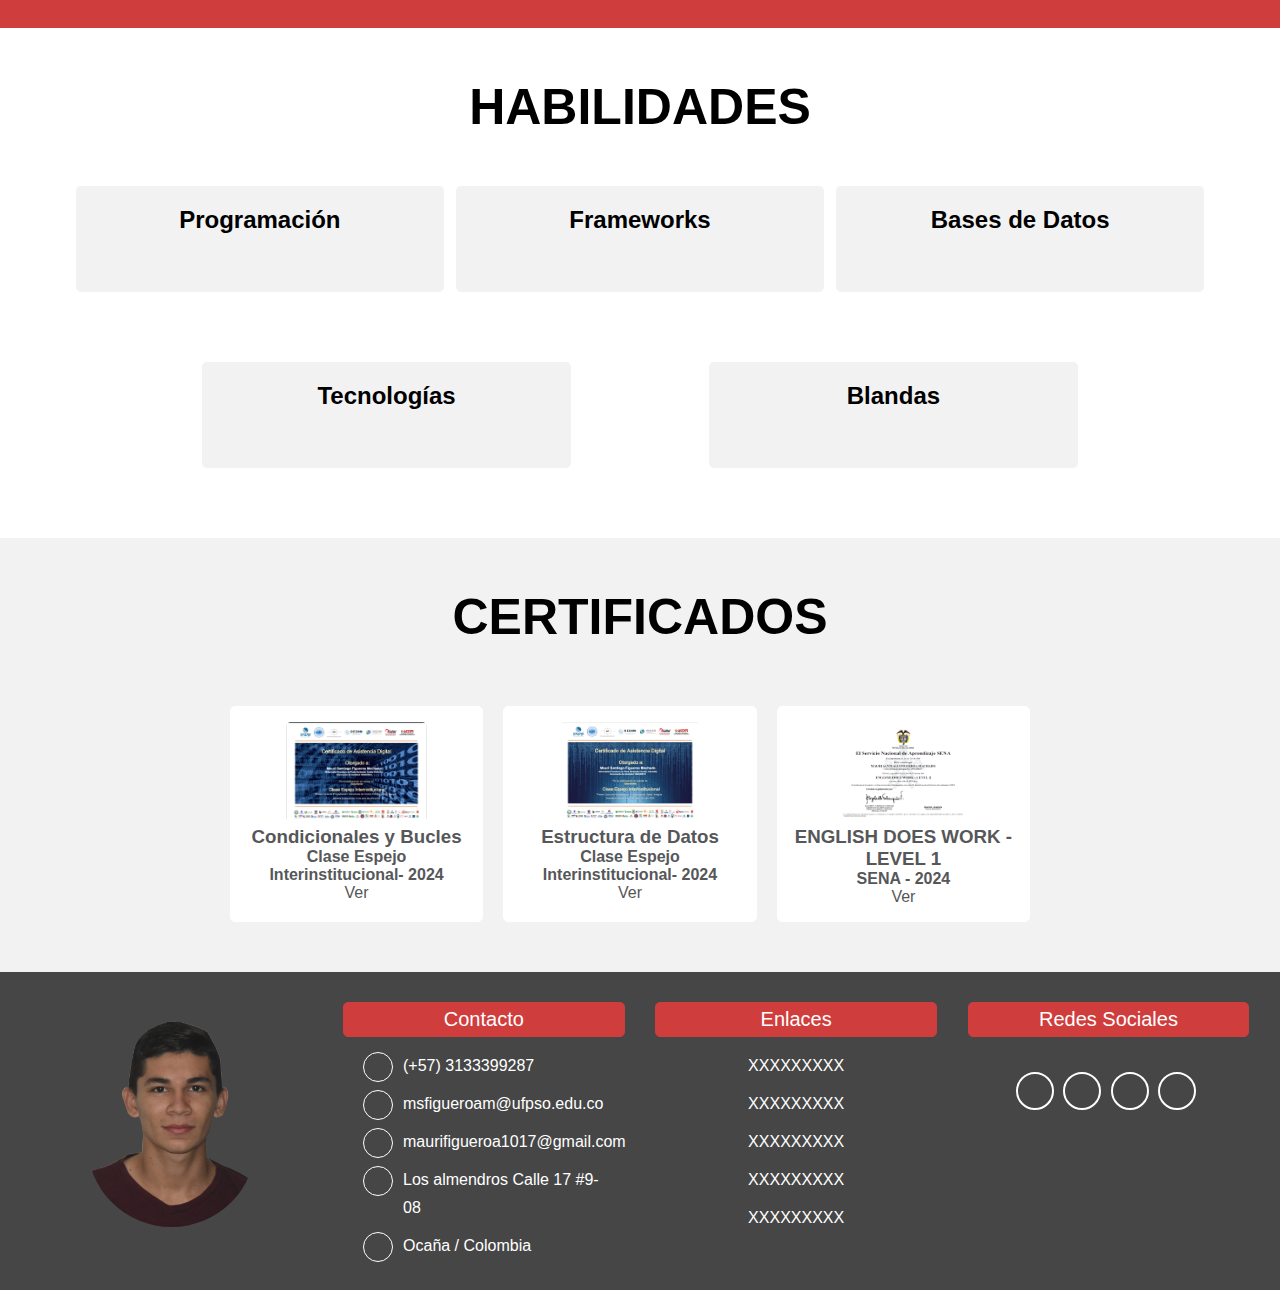
==== commit ed639295: "curriculum modification" ====
--- a/index.html
+++ b/index.html
@@ -46,7 +46,7 @@
                     </p>
                     <a href="#" target="_blank">Ver perfil -HV</a>
                 </section>
-                <img src="img/messi.png" alt="foto de perfil">
+                <img src="img/perfil.png" alt="foto de perfil">
             </section>
         </div>
     </header>
@@ -175,39 +175,80 @@
         </div>
     </section>
     <!-- SECCIÓN CERTIFICADOS -->
-    <section id="certificados" class="certificados">
+    <section id="certificado" class="certificados">
         <div class="contenedor">
             <div class="title">
                 <h1>CERTIFICADOS</h1>
             </div>            
             <div class="content-certificados">
                 <div class="certificate">
-                    <img src="" alt="">
-                    <h3>XXXXXXXXXXXXXXXXXXX</h3>
-                    <h4>XXXXXXXXX - AÑO</h4>
-                    <a href="" target="_blank">Ver</a>
+                    <img src="img/certificado_estructuras_de_control.png" alt="Certificado Estructuras de control">
+                    <h3>Condicionales y Bucles</h3>
+                    <h4>Clase Espejo Interinstitucional- 2024</h4>
+                    <a href="documents/certificado Condicinales y Bucles.pdf" target="_blank">Ver</a>
                 </div>
                 <div class="certificate">
-                    <img src="" alt="">
-                    <h3>XXXXXXXXXXXXXXXXXXX</h3>
-                    <h4>XXXXXXXXX - AÑO</h4>
-                    <a href="" target="_blank">Ver</a>
+                    <img src="img/certificado_estructuras_de_datos.png" alt="Certificado Estructura de Datos">
+                    <h3>Estructura de Datos</h3>
+                    <h4>Clase Espejo Interinstitucional- 2024</h4>
+                    <a href="documents/certificado Estructura de Datos.pdf" target="_blank">Ver</a>
                 </div>
                 <div class="certificate">
-                    <img src="" alt="">
-                    <h3>XXXXXXXXXXXXXXXXXXX</h3>
-                    <h4>XXXXXXXXX - AÑO</h4>
-                    <a href="" target="_blank">Ver</a>
-                </div>
-                <div class="certificate">
-                    <img src="" alt="">
-                    <h3>XXXXXXXXXXXXXXXXXXX</h3>
-                    <h4>XXXXXXXXX - AÑO</h4>
-                    <a href="" target="_blank">Ver</a>
-                </div>
-            </div>
-        </div>
-    </section>
+                    <img src="img/certificado_sena_ingles.png" alt="">
+                    <h3>ENGLISH DOES WORK - LEVEL 1</h3>
+                    <h4>SENA - 2024</h4>
+                    <a href="documents/Cerificado Ingles Sena.pdf" target="_blank">Ver</a>
+                </div>
+            </div>
+        </div>
+    </section>
+
+     <!-- PIE DE PÃGINA -->
+     <footer id="contacto">
+        <div class="partFooter">
+            <img src="img/perfil.png" alt="Foto de Perfil">
+        </div>
+        <div class="partFooter">
+            <h4>Contacto</h4>
+            <div class="contact">
+                <i class="fa-solid fa-phone"></i>
+                <p>(+57) 3133399287</p>
+            </div>
+            <div class="contact">
+                <i class="fa-solid fa-envelope"></i>
+                <p>msfigueroam@ufpso.edu.co</p>
+            </div>
+            <div class="contact">
+                <i class="fa-solid fa-user"></i>
+                <p>maurifigueroa1017@gmail.com</p>
+            </div>
+            <div class="contact">
+                <i class="fa-solid fa-street-view"></i>
+                <p>Los almendros Calle 17 #9-08</p>
+            </div>
+            <div class="contact">
+                <i class="fa-solid fa-location-dot"></i>
+                <p>Ocaña / Colombia</p>
+            </div>
+        </div>
+        <div class="partFooter">
+            <h4>Enlaces</h4>
+            <a href="#" target="_blank">XXXXXXXXX</a>
+            <a href="#" target="_blank">XXXXXXXXX</a>
+            <a href="#" target="_blank">XXXXXXXXX</a>
+            <a href="#" target="_blank">XXXXXXXXX</a>
+            <a href="#" target="_blank">XXXXXXXXX</a>
+        </div>
+        <div class="partFooter">
+            <h4>Redes Sociales</h4>
+            <div class="social-media">            
+                <a href="https://www.linkedin.com/in/mauri-santiago-188aa72b7/" target="_blank"><i class="fa-brands fa-linkedin"></i></a>
+                <a href="https://github.com/SantiagoFigueroa1017" target="_blank"><i class="fa-brands fa-github"></i></a>
+                <a href="https://www.facebook.com/profile.php?id=100073945406931" target="_blank"><i class="fa-brands fa-facebook"></i></a>
+                <a href="https://www.instagram.com/santiago_figueroa_10/" target="_blank"><i class="fa-brands fa-instagram"></i></a>
+            </div>
+        </div>
+    </footer>
 
     <script src="https://kit.fontawesome.com/2739a6b5b8.js" crossorigin="anonymous"></script>
     <script src="js/main.js"></script>
--- a/css/style.css
+++ b/css/style.css
@@ -60,6 +60,10 @@
     border-radius: 10px;
 }
 
+a{
+    font-size: "";
+}
+
 .nav .enlaces-header a:hover {
     color: #FFF;
     background-color: #d03d3d;
@@ -80,7 +84,7 @@
 .hamburguer>i {
     font-size: 25px;
     line-height: 80px;
-    color: #d03d3d;
+    /* color: #d03d3d; */
 
 }
 
@@ -102,6 +106,7 @@
 .contenido-header>img {
     width: 300px;
     height: 300px;
+    border-radius: 600px;
     animation: ease-in animacion 0.5s;
     margin-left: 50px;
 }
@@ -407,4 +412,339 @@
         display: block;
     }
 
-}+}
+
+/* ################################## FOOTER ################################## */
+footer {
+    background: rgb(70, 70, 70);
+    padding: 20px 0;
+    padding-top: 30px;
+    overflow: hidden; 
+    display: flex; 
+    flex-wrap: wrap; 
+    justify-content: space-evenly;
+    margin: auto;
+}
+
+.partFooter {
+    width: 22%;
+    text-align: center;
+}
+
+.partFooter img {
+    width: 60%;
+    border-radius: 600px;
+}
+
+.partFooter h4 {
+    color: white;
+    font-size: 20px;
+    font-weight: 400;
+    margin-bottom: 15px;
+    background-color: #d03d3d;
+    padding: 5px;
+    border: 1px solid #d03d3d;
+    border-radius: 5px;
+}
+
+.contact {
+    margin: 10px;
+    display: block;
+    text-align: left;
+}
+
+.contact > i {
+    float: left;
+    margin: 0 0 0 10px;
+    color: #fff;
+    border: 1px solid #fff;
+    border-radius: 50%;
+    height: 30px;
+    width: 30px;
+    line-height: 28px;
+    text-align: center;
+    align-items: center;
+}
+
+.contact > p {
+    margin-left: 50px;
+    align-items: center;
+    line-height: 28px;
+    font-weight: 500;
+    color: #fff;
+}
+
+.partFooter > a {
+    display: block;
+    text-decoration: none;
+    color: #fff;
+    margin-bottom: 10px;
+    font-weight: 500;
+    padding: 5px;
+}
+
+.partFooter > a:hover {
+    color: #fff;
+    background-color: #cf6c6c;
+    border-color: #cf6c6c;
+    transition: all ease-in-out .6s;
+    border-radius: 5px;
+}
+
+.social-media > a > i {
+    font-size: 20px;
+    display: inline-block; 
+    color: #fff;
+    border: 2px solid #fff;
+    border-radius: 50%; 
+    width: 38px; 
+    height: 38px; 
+    line-height: 36px; 
+    cursor: pointer;
+    margin-top: 20px;
+    text-align: center;
+    transition: all ease-in-out .3s;
+    margin-right: 5px;
+}
+
+.social-media > a > i:hover {
+    color: #fff;
+    background-color: #d03d3d;
+    border-color: #d03d3d;
+}
+
+
+/* ################################## MEDIA QUERYS ################################## */
+@media screen and (min-width:1000px) and (max-width:1200px) {
+
+    .space-infoperson img {
+        width: 200px;
+        height: 200px;
+    }
+
+}
+@media screen and (max-width:1000px) {
+   
+    h1 {
+        font-size: 35px;
+    }
+
+    .contenido-header {
+        flex-direction: column;
+        justify-content: space-evenly;
+        height: 700px;
+    }
+
+    .contenido-header>img {
+        width: 150px; 
+        height: 150px;
+        animation: ease-in animacion 0.5s; 
+    } 
+
+    .nav .enlaces-header a {
+        margin: 0;
+    }
+
+    .textos-header h1 {
+        font-size: 40px;
+    }
+
+    .textos-header {
+        margin: 0;
+    }
+
+    .contenido-header>img {
+        margin: 0;
+    }
+
+    .articulo {
+        width: 45%;
+    }
+
+    .space-infoperson p {
+        margin-bottom: 20px;
+    }
+
+    .content-infopersonal {
+        margin: 20px 0;
+    }
+
+    .space-infoperson {
+        width: 95%;
+    }
+
+    .element-one {
+        order: 2;
+    }
+
+    .element-two {
+        order: 1;
+    }
+
+    .element-three {
+        order: 3;
+    }
+
+    .certificate {
+        padding: 10px;
+    }
+
+}
+
+@media screen and (max-width:800px) {
+
+    .articulo, .experience, .certificate {
+        width: 45%;
+    }
+
+    .skills {
+        width: 32%;
+    }
+
+    .content-infopersonal {
+        flex-direction: column;
+        margin-top: 0;
+        margin-bottom: 20px;;
+    }
+
+    .space-infoperson {
+        width: 100%;
+        margin: 20px 0;
+    }
+
+    .element-one {
+        order: 2;
+    }
+
+    .element-two {
+        order: 1;
+    }
+
+    .element-three {
+        order: 3;
+    }
+
+    .partFooter {
+        width: 45%;
+        text-align: center;
+    }
+
+}
+
+@media screen and (max-width:600px){
+    h1 {
+        font-size: 25px;
+    }
+
+    .contenido-header {
+        width: 100%;
+        height: 560px;
+    }
+
+    .contenido-header>img {
+        width: 120px; 
+        height: 120px;
+        animation: ease-in animacion 0.5s; 
+        margin: 20px 0;
+    }  
+    
+    .articulo, .experience, .certificate, .skills {
+        width: 90%;
+    }
+
+    .skills {
+        margin-bottom: 20px;
+    }
+
+    .articulo, .experience, .content-skills {
+        margin-top: 20px;
+    }
+
+    .content-skills {
+        margin-bottom: 20px;
+    }
+
+    .content-certificados {
+        padding: 0;
+        margin-bottom: 30px;
+    }
+
+    .certificate {
+        margin: 10px;
+        padding: 10px;        
+    }
+
+    .content-infopersonal {
+        margin-top: 0;
+        margin-bottom: 20px;
+    }
+
+    .space-infoperson {
+        width: 95%;
+    }
+
+    .element-one {
+        order: 2;
+    }
+
+    .element-two {
+        order: 1;
+    }
+
+    .element-three {
+        order: 3;
+    }
+
+    footer {
+        flex-direction: column;
+    }
+
+    .partFooter img {
+        display: none;
+    }
+
+    .partFooter {
+        width: 95%;
+        margin: auto;
+    }
+
+    .partFooter h4 {
+        margin-bottom: 5px;
+    }
+
+    .enlaces-header {
+        position: fixed;
+        background-color: #d03d3d;
+        top: 0;
+        right: 0;
+        width: 100%;
+        height: 100vh; /*100 view*head*/
+        display: flex;
+        align-items: center;
+        flex-direction: column;
+        clip-path: circle(0.0% at 0 0);
+    }
+
+    .nav .hamburgueropen {
+        clip-path: circle(150% at 0 0);
+    }
+
+    .nav .enlaces-header a {
+        color: #fff;
+        background-color: #cf6c6c;
+        text-transform: uppercase;
+        font-weight: 800;
+        margin-top: 20px;
+        width: 50%;
+        text-align: center;
+    }
+
+    .nav .enlaces-header a:hover {
+        color: #d03d3d;
+        background-color: #fff;
+    }
+
+    .hamburguer {
+        display: block;
+    }
+}
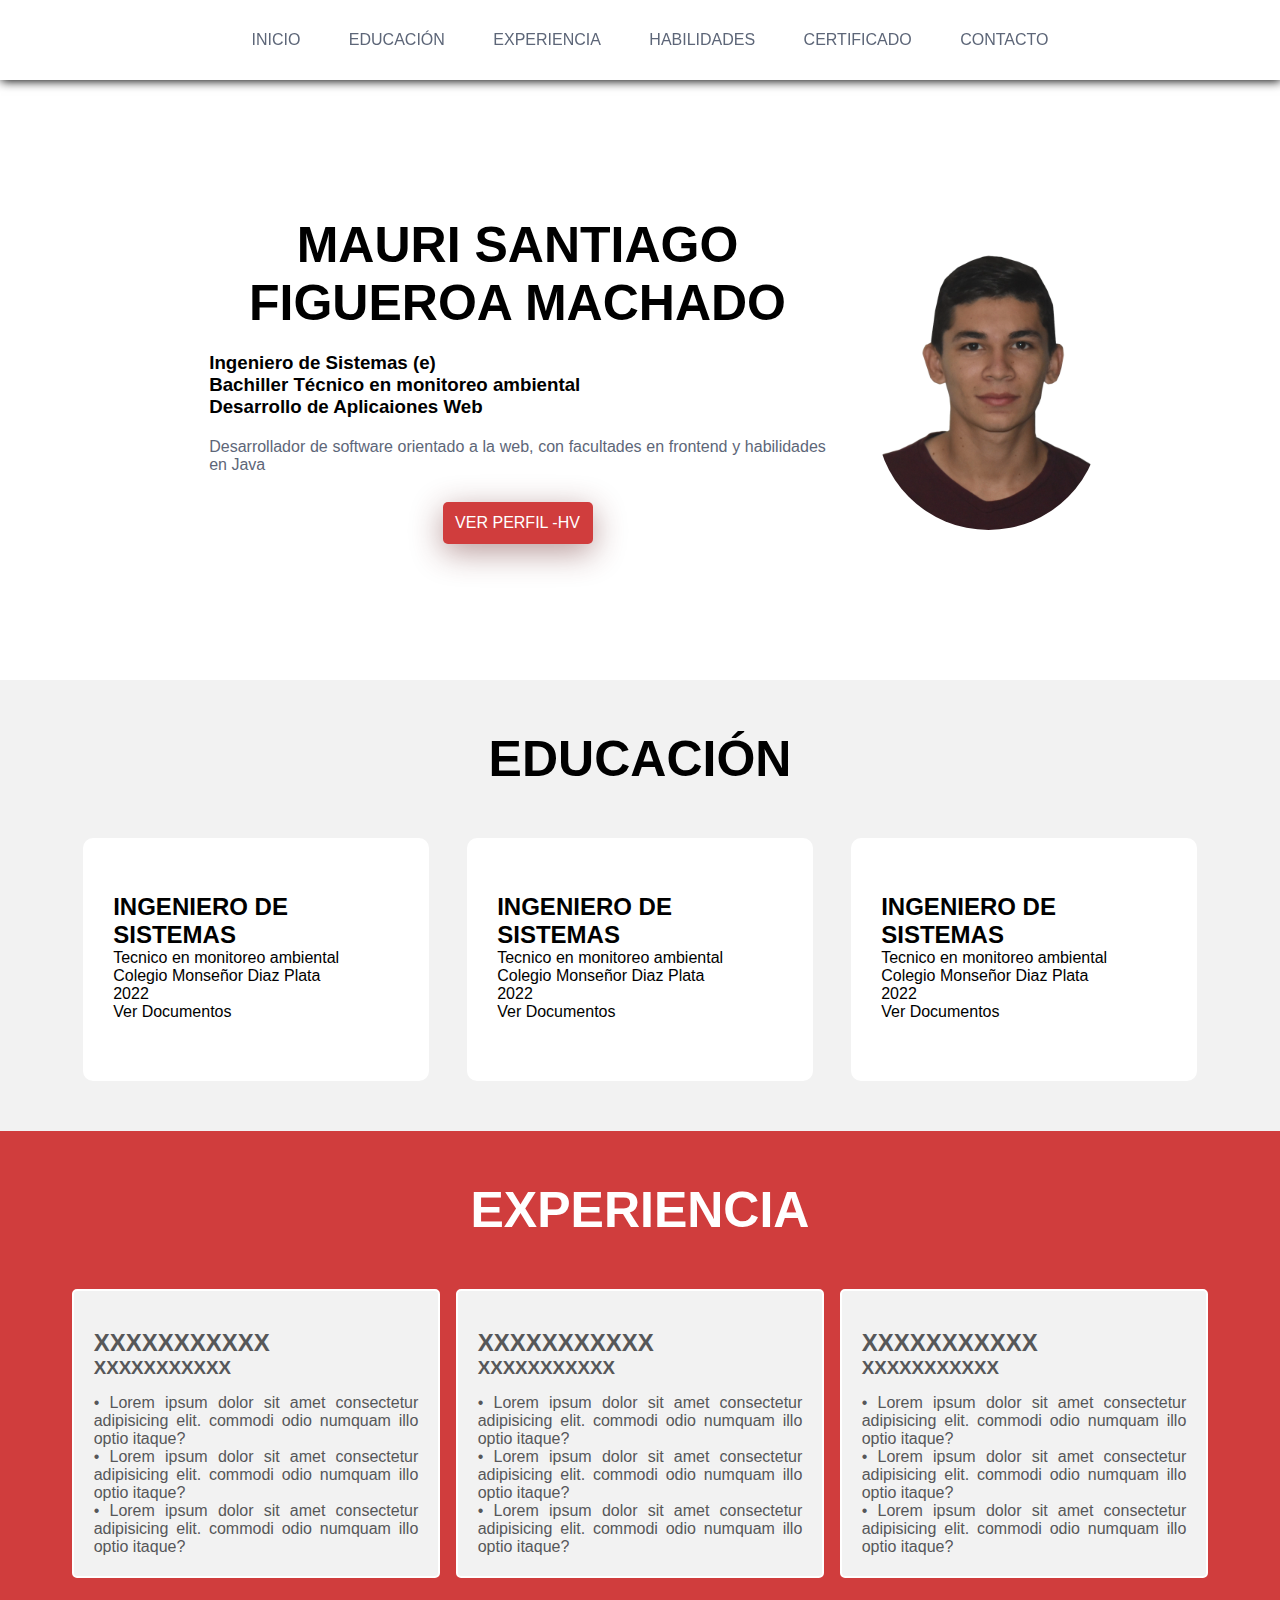
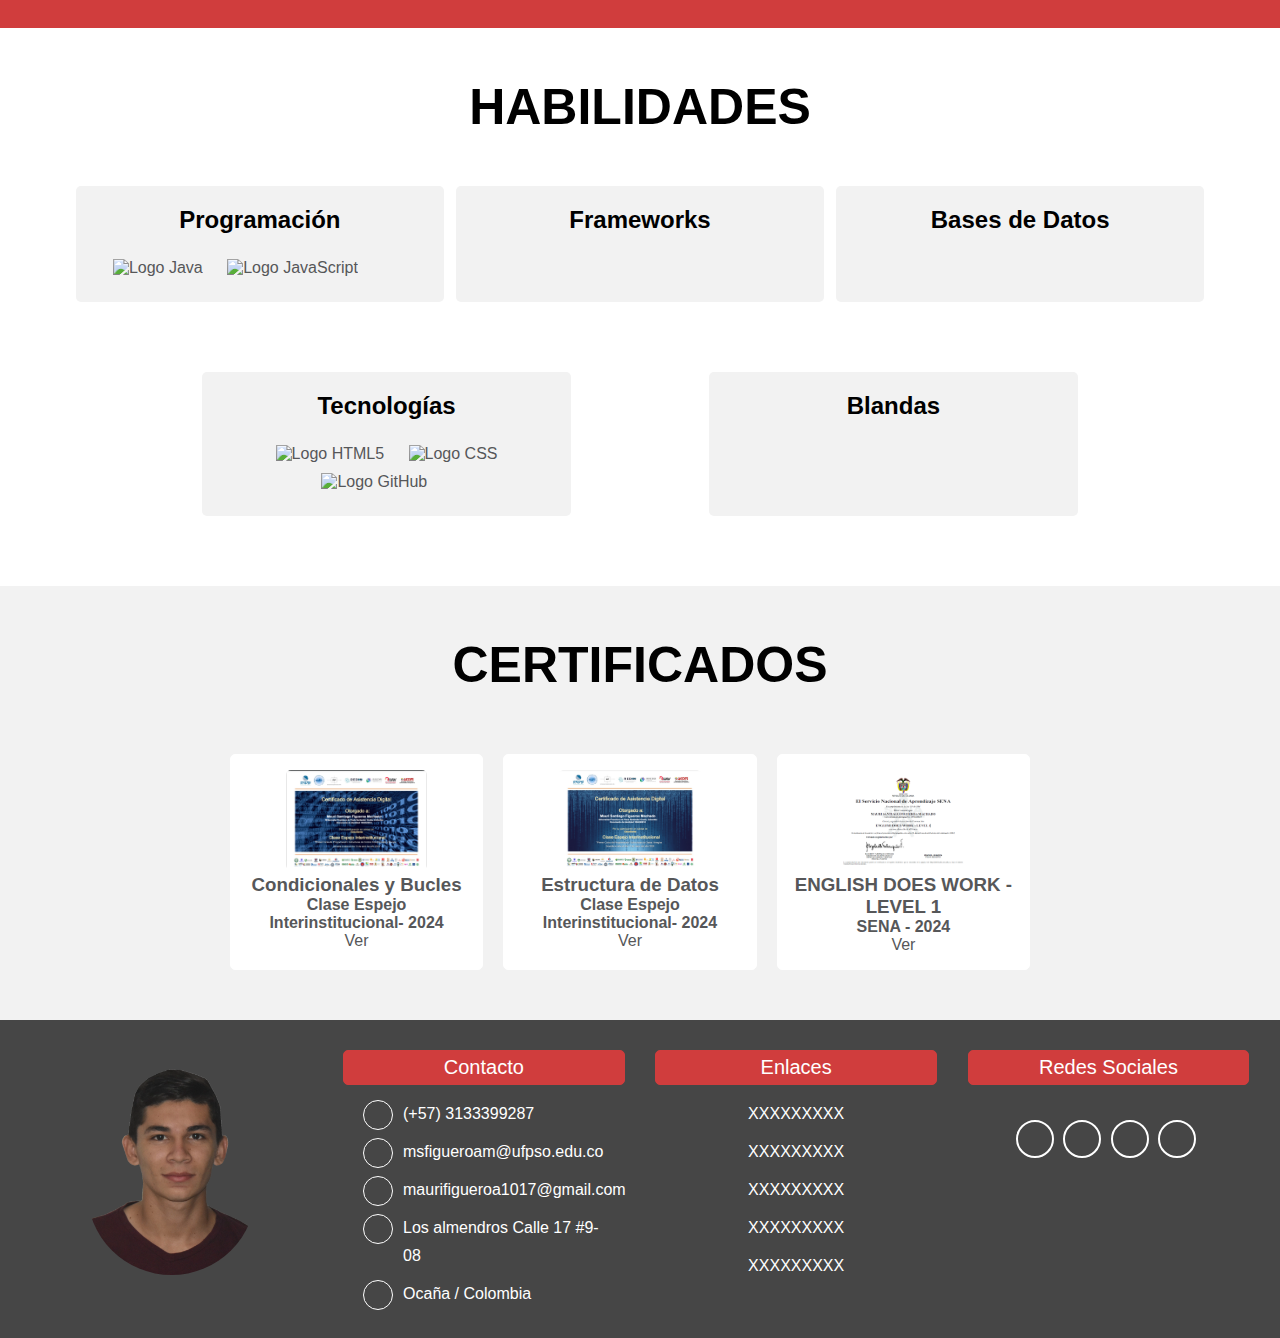
==== commit cba2403d: "load modified habilidades" ====
--- a/index.html
+++ b/index.html
@@ -138,8 +138,8 @@
             <div class="content-skills">
                 <div class="skills">
                     <h2>Programación</h2>
-                    <img src="" alt="" title="" class="softskills">
-                    <img src="" alt="" title="" class="softskills">
+                    <img src="https://cdn-icons-png.flaticon.com/512/226/226777.png" alt="Logo Java" title="" class="softskills">
+                    <img src="https://upload.wikimedia.org/wikipedia/commons/6/6a/JavaScript-logo.png" alt="Logo JavaScript" title="" class="softskills">
                     <img src="" alt="" title="" class="softskills">
                     <img src="" alt="" title="" class="softskills">
                 </div>
@@ -159,9 +159,9 @@
                 </div>
                 <div class="skills">
                     <h2>Tecnologías</h2>
-                    <img src="" alt="" title="" class="softskills">
-                    <img src="" alt="" title="" class="softskills">
-                    <img src="" alt="" title="" class="softskills">
+                    <img src="https://cdn-icons-png.flaticon.com/512/732/732212.png" alt="Logo HTML5" title="" class="softskills">
+                    <img src="https://upload.wikimedia.org/wikipedia/commons/thumb/6/62/CSS3_logo.svg/800px-CSS3_logo.svg.png" alt="Logo CSS" title="" class="softskills">
+                    <img src="https://cdn-icons-png.flaticon.com/512/25/25231.png" alt="Logo GitHub" title="" class="softskills">
                     <img src="" alt="" title="" class="softskills">
                 </div>
                 <div class="skills">
